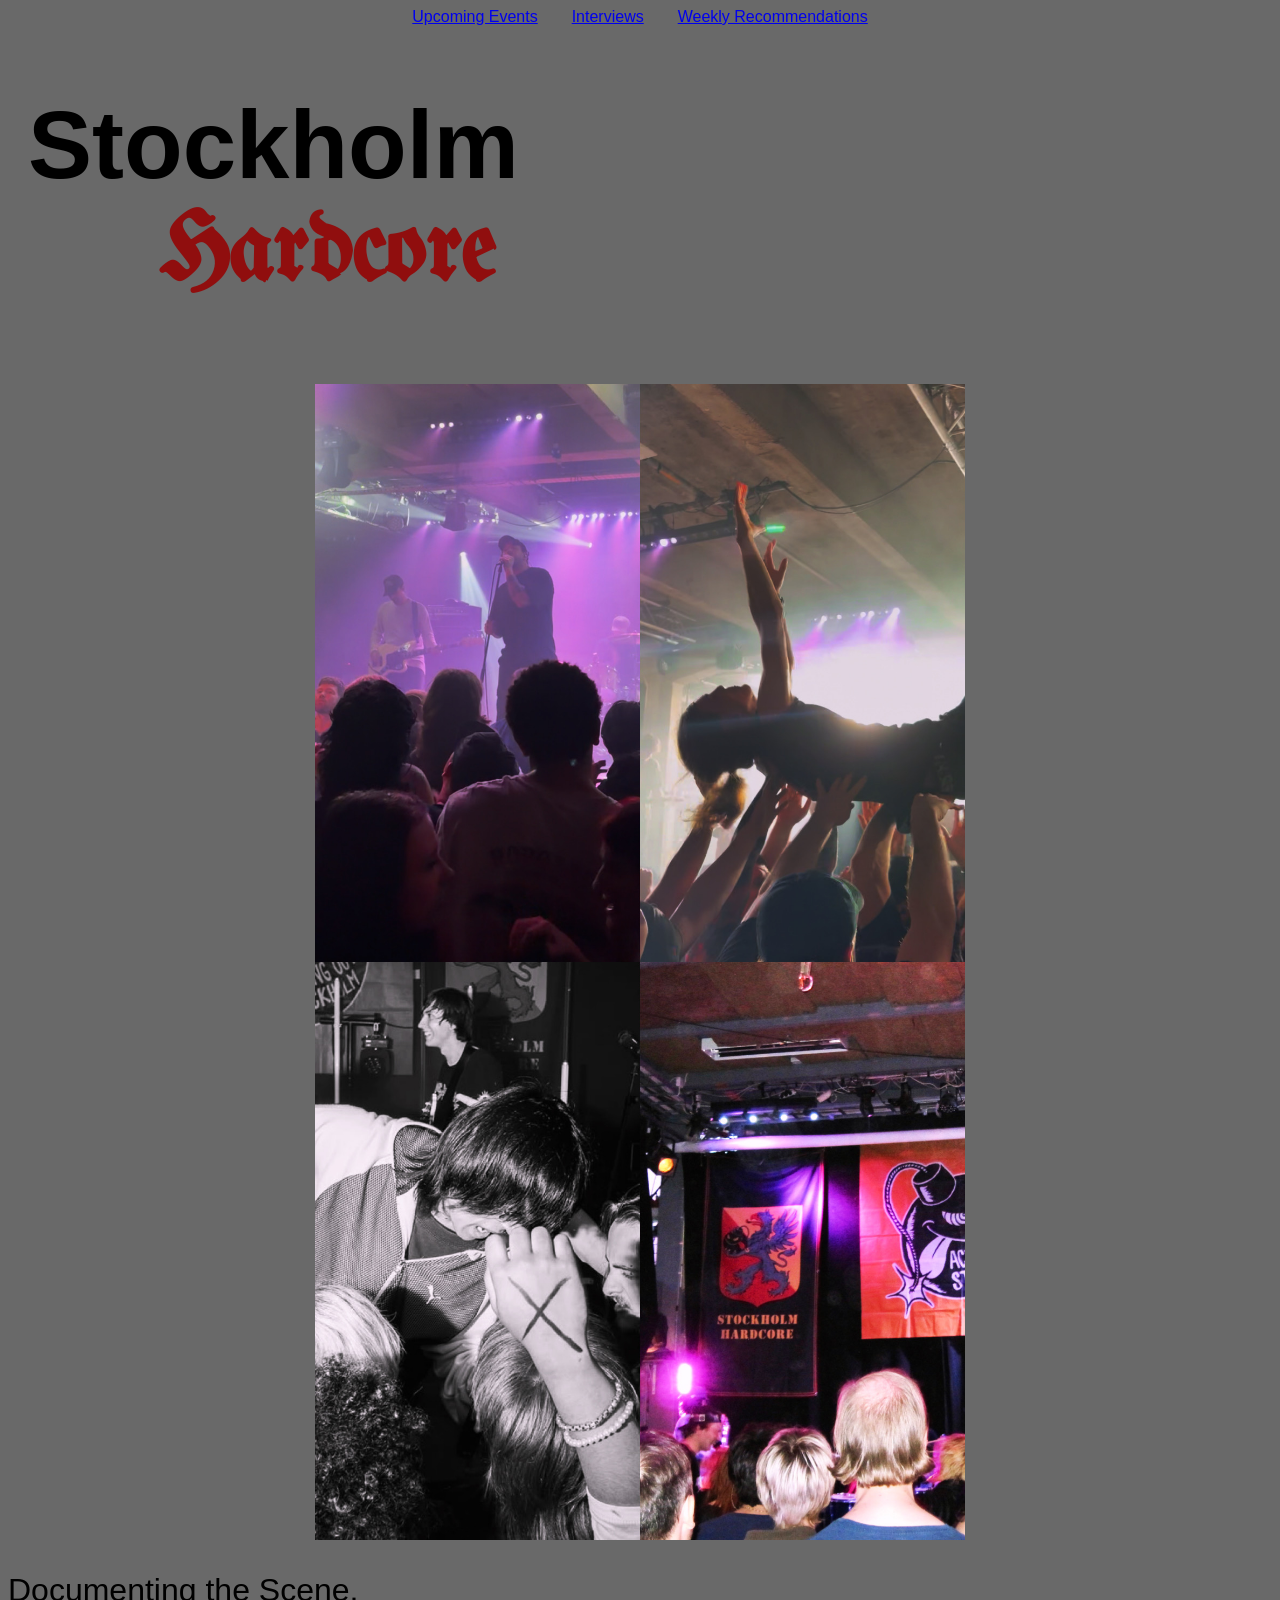
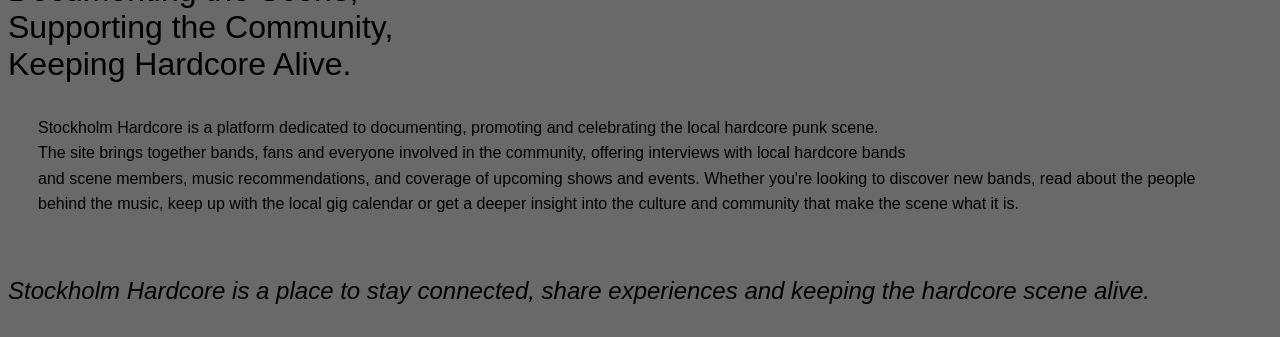
==== index.html @ d34ed738 "changed index file name from Homepage.htm to index.html" ====
<!DOCTYPE html>
<html lang="en">
<head>
    <meta charset="UTF-8">
    <meta name="viewport" content="width=device-width, initial-scale=1.0">
    <title>Mosh hard!</title>
    
<link rel="preconnect" href="https://fonts.googleapis.com">
<link rel="preconnect" href="https://fonts.gstatic.com" crossorigin>
<link href="https://fonts.googleapis.com/css2?family=UnifrakturMaguntia&display=swap" rel="stylesheet">

    <link rel="stylesheet" href="CSS/Homepage.css">

    <style>
        nav {text-align: center;
        }
        nav a {
            margin: 0 15px;
        }
        p {
            margin-left: 30px;
            margin-right: 30px;
            line-height: 1.6;
        }
    </style>
</head>
<body>
    <nav>
        <a href="Upcoming Events.html">Upcoming Events</a>
        <a href="Interviews.html">Interviews</a>
        <a href="Weekly Recommendations.html">Weekly Recommendations</a>
    </nav>


<h1>Stockholm</h1> <h2>Hardcore</h2>

<img class="Homepage" src="pics/homepage.JPG" width=" 650">

 <h3>
    Documenting the Scene, <br>
    Supporting the Community, <br>
    Keeping Hardcore Alive. 
</h3>
</body>

<p> Stockholm Hardcore is a platform dedicated to documenting, promoting and celebrating the local hardcore punk scene.<br>
The site brings together bands, fans and everyone involved in the community, offering interviews with local hardcore bands <br>
and scene members, music recommendations, and coverage of upcoming shows and events.
Whether you're looking to discover new bands,
read about the people behind the music, 
keep up with the local gig calendar or get a deeper insight
into the culture and community that make the scene what it is.</p> 

<h4><br><em>Stockholm Hardcore is a place to stay connected,
share experiences and keeping the hardcore scene alive.</em> </br></h4>

</html>
---- CSS/Homepage.css ----
nav {text-align: center;
        }
        nav a {
            margin: 0 15px;
            font-family: Impact, Haettenschweiler, 'Arial Narrow Bold', sans-serif;
        }
        p {
            margin-left: 30px;
            margin-right: 30px;
            line-height: 1.6;
        }

        body{
            background-color: dimgray;
        }
h1{
    font-family: Impact, Haettenschweiler, 'Arial Narrow Bold', sans-serif;
    font-size: 600%;
    margin-bottom: 5px;
    margin-left: 20px;
}


.Homepage {
    display: block;
    margin-left: auto;
    margin-right: auto;
}



 h2{
    margin-left: 150px;
    margin-top: 0;
    font-family:  "UnifrakturMaguntia", cursive;
    font-size: 600%;
     
    color: #900e0e;
  }
 

h3{
    font-family: Impact, Haettenschweiler, 'Arial Narrow Bold', sans-serif;
    font-size: 200%;
    font-weight: 300;
}

h4{
    font-family: Impact, Haettenschweiler, 'Arial Narrow Bold', sans-serif;
    font-size: 150%;
    font-weight: 300;
}

p{font-family: 'Segoe UI', Tahoma, Geneva, Verdana, sans-serif;
font-weight: 400;}
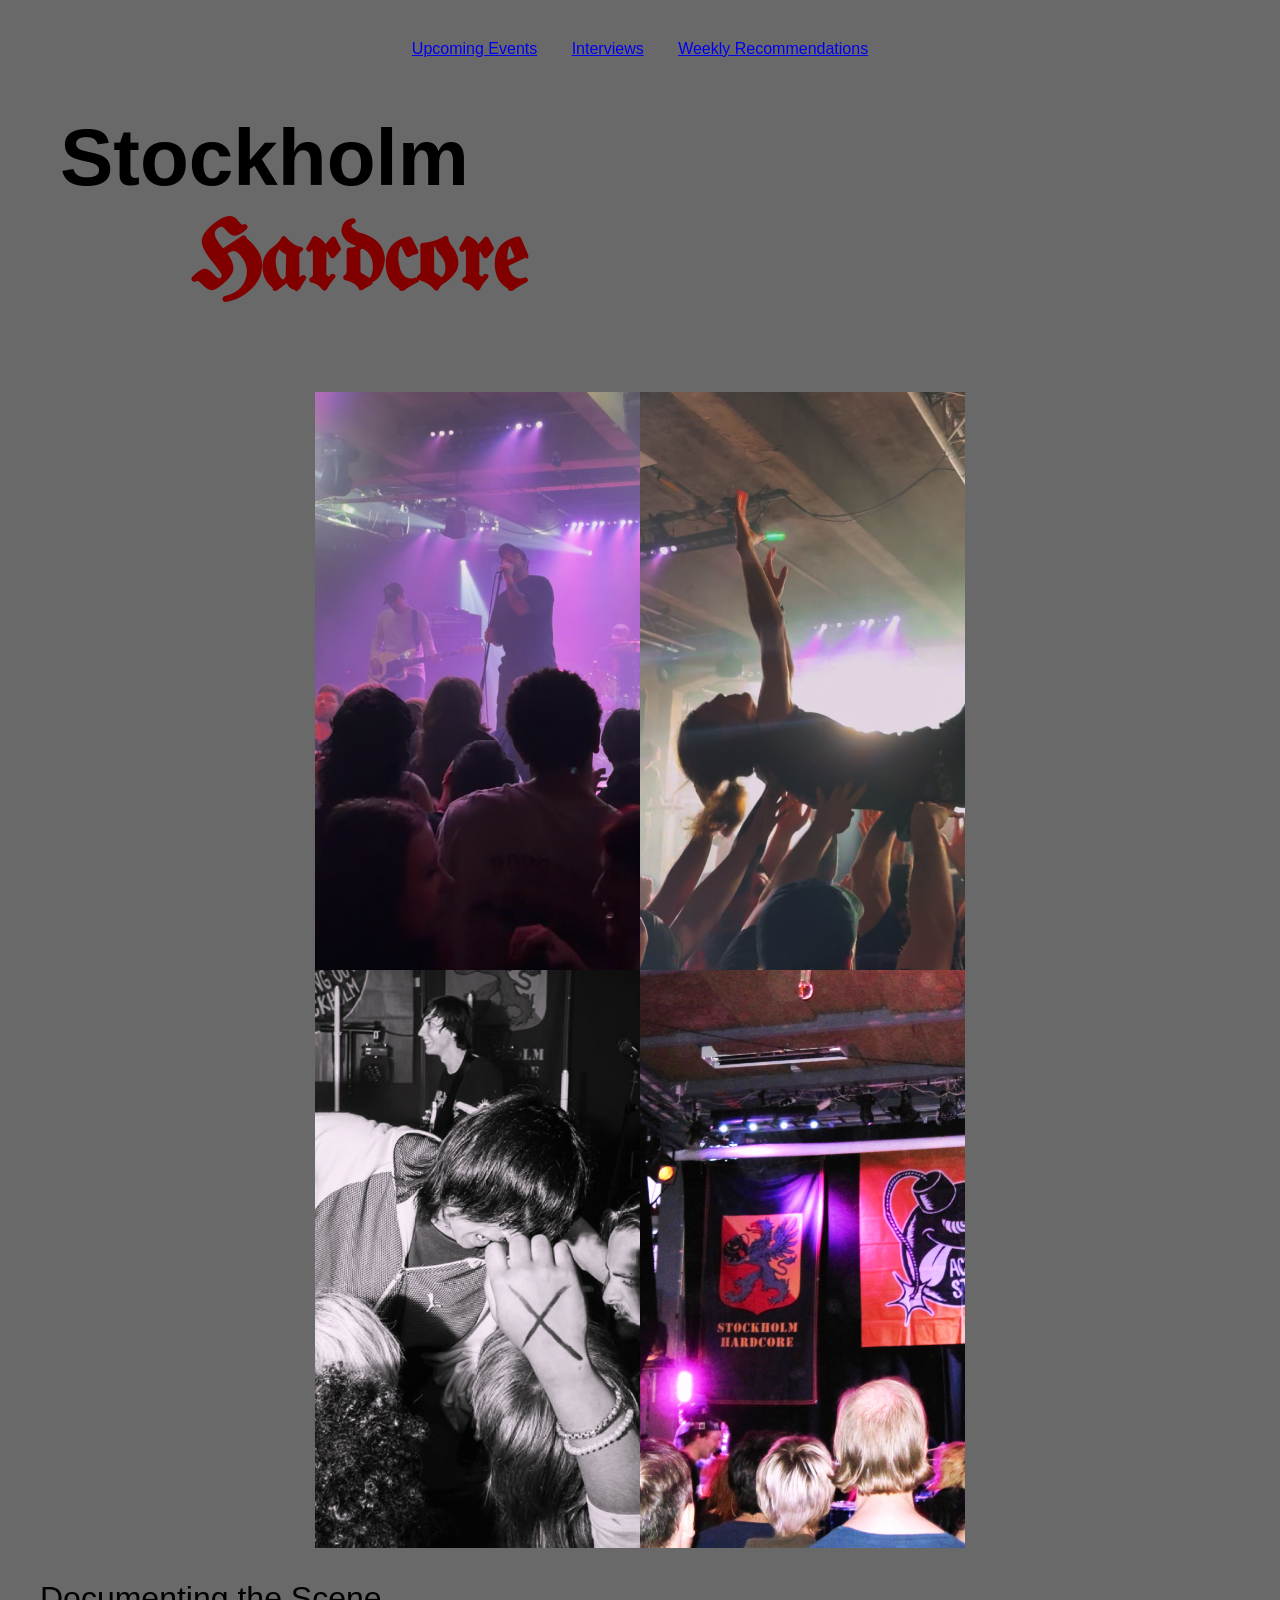
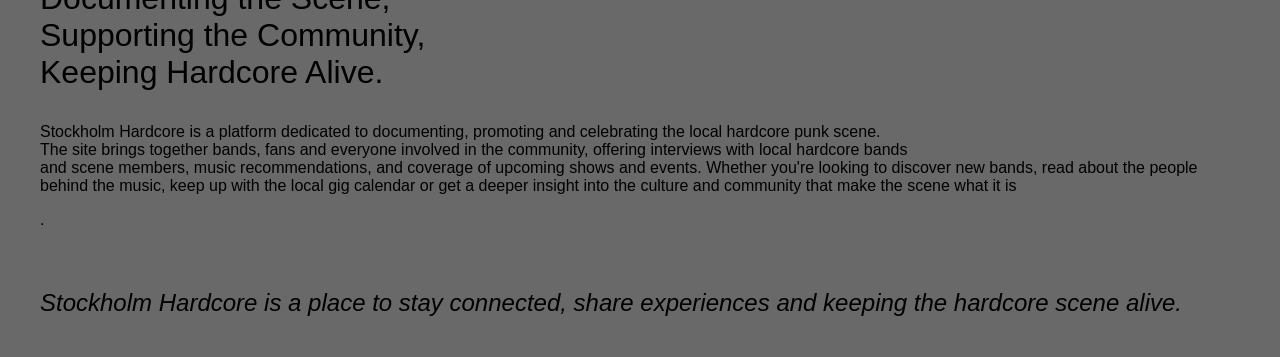
==== commit 7f84c640: "Put all my 4 css files into one singular css file and edited everything that was overlapping" ====
--- a/index.html
+++ b/index.html
@@ -8,21 +8,10 @@
 <link rel="preconnect" href="https://fonts.googleapis.com">
 <link rel="preconnect" href="https://fonts.gstatic.com" crossorigin>
 <link href="https://fonts.googleapis.com/css2?family=UnifrakturMaguntia&display=swap" rel="stylesheet">
+<link rel="icon" href="pics/hardcore_stockholm_favicon.png"> 
 
-    <link rel="stylesheet" href="CSS/Homepage.css">
+    <link rel="stylesheet" href="CSS/style.css">
 
-    <style>
-        nav {text-align: center;
-        }
-        nav a {
-            margin: 0 15px;
-        }
-        p {
-            margin-left: 30px;
-            margin-right: 30px;
-            line-height: 1.6;
-        }
-    </style>
 </head>
 <body>
     <nav>
@@ -32,7 +21,7 @@
     </nav>
 
 
-<h1>Stockholm</h1> <h2>Hardcore</h2>
+<h1 id="Stockholm">Stockholm</h1> <h2 id="Hardcore">Hardcore</h2>
 
 <img class="Homepage" src="pics/homepage.JPG" width=" 650">
 
@@ -43,13 +32,14 @@
 </h3>
 </body>
 
-<p> Stockholm Hardcore is a platform dedicated to documenting, promoting and celebrating the local hardcore punk scene.<br>
+<p id="intro2">Stockholm Hardcore is a platform dedicated to documenting, promoting and celebrating the local hardcore punk scene.<br>
 The site brings together bands, fans and everyone involved in the community, offering interviews with local hardcore bands <br>
 and scene members, music recommendations, and coverage of upcoming shows and events.
 Whether you're looking to discover new bands,
 read about the people behind the music, 
 keep up with the local gig calendar or get a deeper insight
-into the culture and community that make the scene what it is.</p> 
+into the culture and community that make the scene what it is</p> 
+.</p> 
 
 <h4><br><em>Stockholm Hardcore is a place to stay connected,
 share experiences and keeping the hardcore scene alive.</em> </br></h4>
--- a/CSS/style.css
+++ b/CSS/style.css
@@ -0,0 +1,348 @@
+
+/*INDEX/HOMEPAGE*/
+
+nav {
+    text-align: center;
+    font-family: Impact, Haettenschweiler, 'Arial Narrow Bold', sans-serif;
+}
+
+nav a {
+    margin: 0 15px;
+}
+
+body{
+            background-color: dimgray;
+        }
+
+
+#Stockholm{
+    font-family: Impact, Haettenschweiler, 'Arial Narrow Bold', sans-serif;
+    font-size: 500%;
+    margin-bottom: 10px;
+    margin-left: 20px
+    
+}
+
+#Hardcore{
+    margin-left: 150px ;
+    margin-top: 0;
+    font-family: "UnifrakturMaguntia", cursive;
+    font-size: 600%;
+    color: maroon;
+}
+
+
+.Homepage {
+    display: block;
+    margin-left: auto;
+    margin-right: auto;
+}
+
+
+h3{
+    font-weight: 300;
+    font-family: Impact, Haettenschweiler, 'Arial Narrow Bold', sans-serif;
+    font-size: 200%
+    
+}
+
+h4{
+    font-family: Impact, Haettenschweiler, 'Arial Narrow Bold', sans-serif;
+    font-size: 150%;
+    font-weight: 300;
+}
+
+p{font-family: 'Segoe UI', Tahoma, Geneva, Verdana, sans-serif;
+font-weight: 400;}
+
+
+
+
+/*weekly recs*/
+
+
+#intro{
+    text-align: center;
+    font-size: 30px;
+    margin-bottom: 50px;
+    font-family: Impact, Haettenschweiler, 'Arial Narrow Bold', sans-serif;
+    color: maroon;
+}
+    
+
+
+h1{
+    font-size: xx-large;
+    font-family: Impact, Haettenschweiler, 'Arial Narrow Bold', sans-serif;
+
+}
+
+h2{
+    font-family: Impact, Haettenschweiler, 'Arial Narrow Bold', sans-serif;
+    font-weight: bold;
+    font-size: xx-large;
+}
+
+.intro{
+    text-align: center;
+    font-size: 20px;
+    margin-bottom: 50px;
+    font-family: Impact, Haettenschweiler, 'Arial Narrow Bold', sans-serif;
+    color: maroon;
+}
+
+.recommendations{
+    display: flex;
+    flex-direction: column;
+    gap: 25px;
+    max-width: 700px;
+    margin: auto;
+}
+
+.bubble {
+    background-color: beige;
+    border: 2px;
+    border-radius: 30px;
+    padding: 20px;
+    width: 250px;
+    font-size: 18px;
+}
+
+.bubble1 {
+    margin-right: auto;
+    
+}
+.bubble2{
+    margin-left: auto;
+}
+
+.bubble3 {
+    margin-right: auto;
+}
+
+.bubble a {
+    color: blueviolet;
+    font-weight: lighter
+    
+}
+.form-content {
+    font-family: Impact, Haettenschweiler, 'Arial Narrow Bold', sans-serif;
+    display: flex;
+    align-items: center;
+    gap: 30px;
+}
+
+.form-fields {
+    width: 60%;
+}
+
+label {
+    display: block;
+    font-size: 18px;
+    margin-top: 20px;
+    margin-bottom: 8px;
+}
+
+input, textarea {
+    font-family: monospace;
+    width: 100%;
+    padding: 12px;
+    border: 2px;
+    background-color: beige;
+    font-family: 16px;
+    box-sizing: border-box;
+}
+
+button {
+    background-color: darkred;
+    border: 2px;
+    padding: 20px;
+    font-size: 18px;
+    font-weight: bold;
+    cursor: pointer;
+}
+button:hover {
+    background-color: beige;
+    color: cadetblue;
+}
+
+
+/*Upcoming Events*/
+
+
+
+#intro2{
+    font-family: Verdana, Geneva, Tahoma, sans-serif;
+    color: black;
+}
+
+.existence{
+    width: 400px;
+    
+}
+
+.speedway{
+    width: 400px;
+  
+}
+
+.loppis{
+    width: 400px;
+}
+
+.takeover{
+    width: 400px;
+}
+
+.shows{
+    display: grid;
+    grid-template-columns: repeat(2, 1fr);
+    gap: 30px;
+}
+
+.show {
+    display:flex;
+    line-height: 2,5;
+    align-items: center;
+    gap: 15px;
+}
+
+.shows {
+    font-size: larger;
+}
+
+.location{
+    font-size: large;
+    font-weight: lighter;
+    font-family:Impact, Haettenschweiler, 'Arial Narrow Bold', sans-serif    
+
+}
+
+
+
+/*upcoming events*/
+
+.date{
+    font-family: Impact, Haettenschweiler, 'Arial Narrow Bold', sans-serif;
+    color: maroon;
+}
+
+.location{
+    font-size: large;
+    line-height: 1.5;
+    font-family:Impact, Haettenschweiler, 'Arial Narrow Bold', sans-serif    
+
+}
+.existence{
+    width: 400px;
+    
+}
+
+.speedway{
+    width: 400px;
+  
+}
+
+.loppis{
+    width: 400px;
+}
+
+.takeover{
+    width: 400px;
+}
+
+.shows{
+    display: grid;
+    grid-template-columns: repeat(2, 1fr);
+    gap: 30px;
+}
+
+.show {
+    display:flex;
+    line-height: 2,5;
+    align-items: center;
+    gap: 15px;
+}
+
+.shows {font-size: larger;}
+
+
+
+
+/*Interviews*/
+
+
+#catint{
+    font-family: Impact, Haettenschweiler, 'Arial Narrow Bold', sans-serif;
+    font-size: 250%;
+}
+
+
+body {
+    background-color: dimgray;
+    font-family: 'Franklin Gothic Medium', 'Arial Narrow', Arial, sans-serif;
+    margin: 40px;
+    color: black;
+}
+
+
+
+.interviews {
+    max-width: 1100px;
+    margin: auto;
+}
+
+
+.interview {
+    display: flex;
+    align-items: flex-start;
+    gap: 30px;
+    padding: 30px;
+    margin-bottom: 40px;
+    border: 2px solid #333;
+    background-color: #f5f2eb;
+}
+
+
+.interview2 {
+    flex-direction: row-reverse;
+}
+
+
+
+.interviewimage {
+    flex: 0 0 40%;
+}
+
+.interviewimage img,
+.interviewimage video {
+    width: 100%;
+    height: 320px;
+    object-fit: cover;
+    border: 3px solid #b52e36;
+}
+
+
+.interviewtext {
+    flex: 1;
+    min-width: 0;
+}
+
+.interviewtext h2 {
+    font-family: Impact, sans-serif;
+    font-size: 30px;
+    color: #b52e36;
+    margin-top: 0;
+    letter-spacing: 1px;
+}
+
+.interviewtext p {
+    font-size: 16px;
+    line-height: 1.7;
+    margin-bottom: 20px;
+}
+
+
+.interviewtext strong {
+    color: #b52e36;
+}
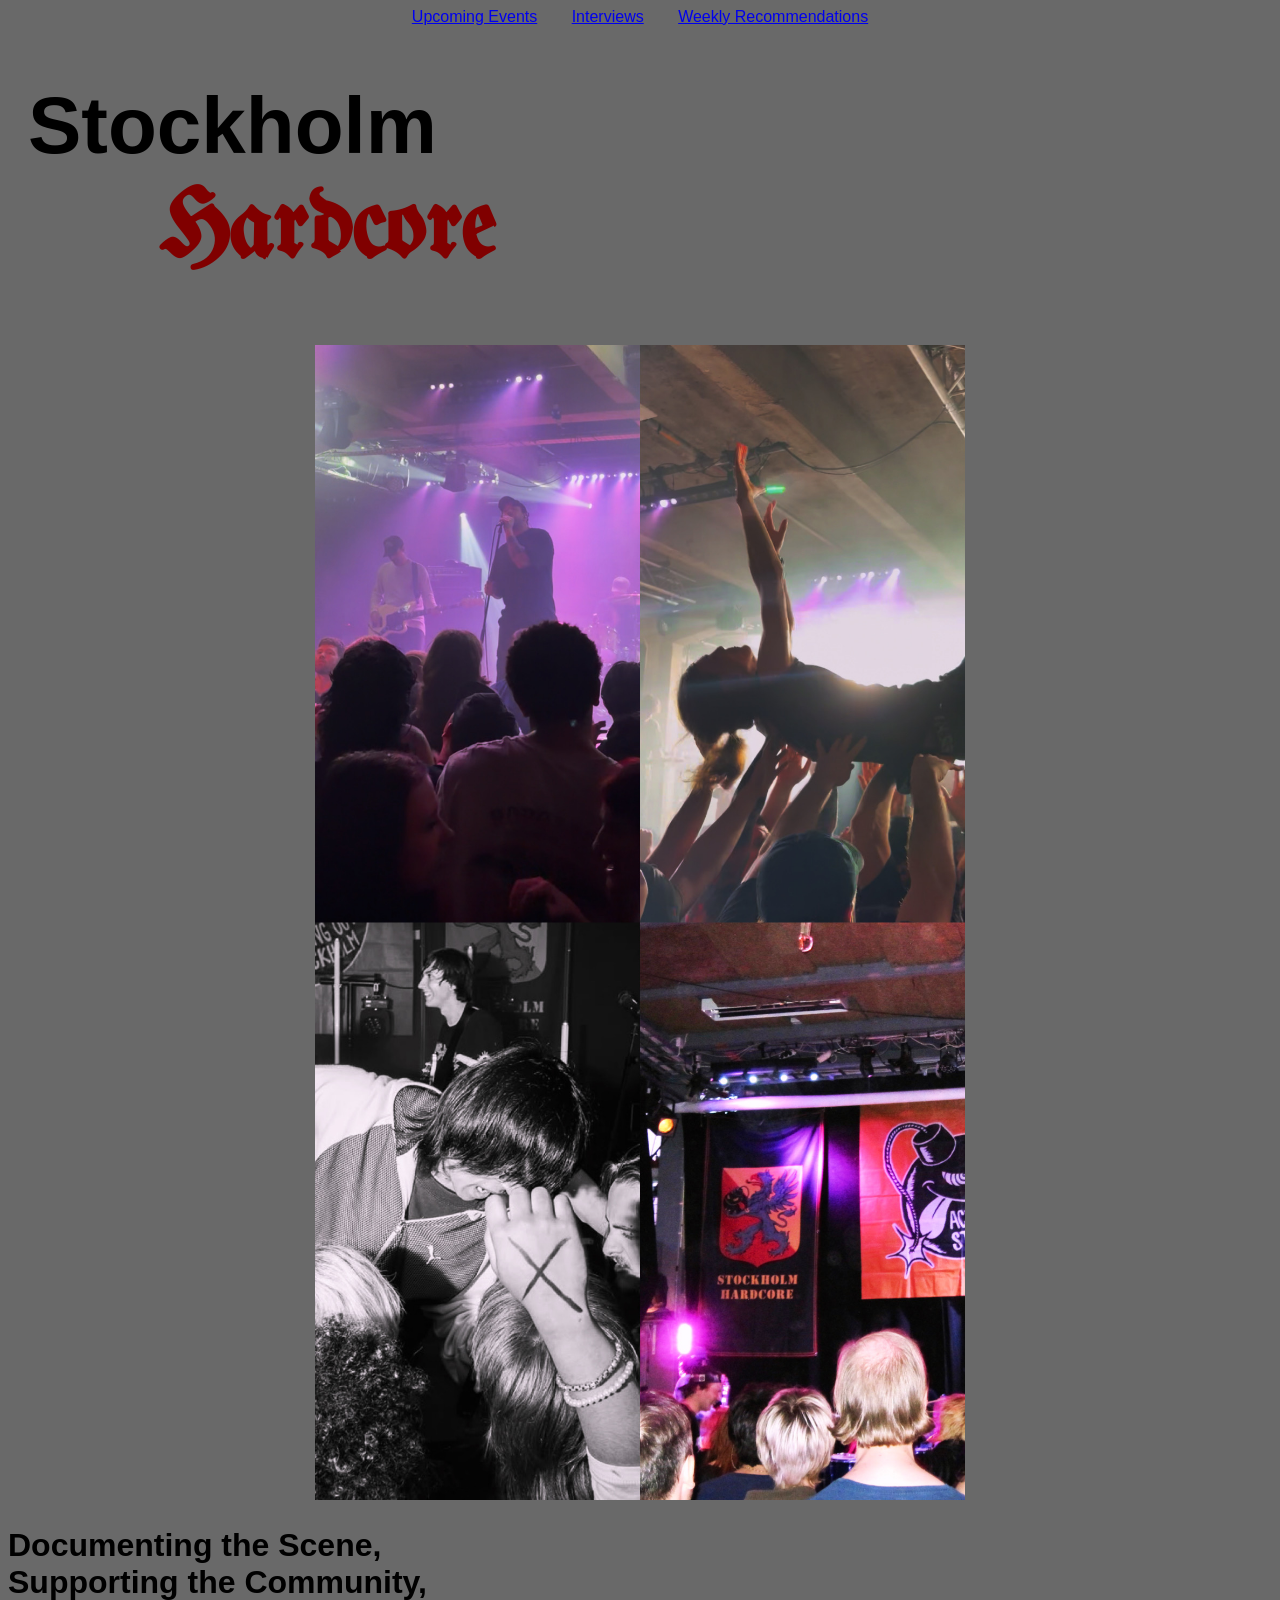
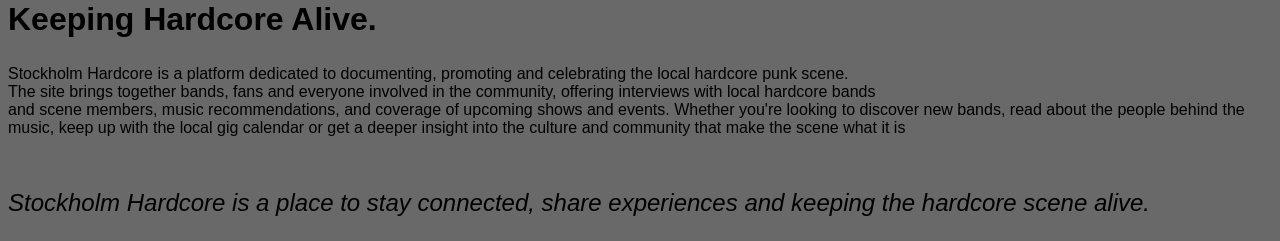
==== commit 7cb6ffda: "changes added comments oncss, last changes to layout" ====
--- a/index.html
+++ b/index.html
@@ -5,6 +5,7 @@
     <meta name="viewport" content="width=device-width, initial-scale=1.0">
     <title>Mosh hard!</title>
     
+    <!--links to fonts, stylehseet, homepageimage-->
 <link rel="preconnect" href="https://fonts.googleapis.com">
 <link rel="preconnect" href="https://fonts.gstatic.com" crossorigin>
 <link href="https://fonts.googleapis.com/css2?family=UnifrakturMaguntia&display=swap" rel="stylesheet">
@@ -13,6 +14,7 @@
     <link rel="stylesheet" href="CSS/style.css">
 
 </head>
+<!--navigation-->
 <body>
     <nav>
         <a href="Upcoming Events.html">Upcoming Events</a>
@@ -21,27 +23,28 @@
     </nav>
 
 
-<h1 id="Stockholm">Stockholm</h1> <h2 id="Hardcore">Hardcore</h2>
+<h1 id="Stockholm">Stockholm</h1> <h1 id="Hardcore">Hardcore</h1>
 
 <img class="Homepage" src="pics/homepage.JPG" width=" 650">
 
- <h3>
+ <h2>
     Documenting the Scene, <br>
     Supporting the Community, <br>
     Keeping Hardcore Alive. 
-</h3>
+</h2>
 </body>
 
-<p id="intro2">Stockholm Hardcore is a platform dedicated to documenting, promoting and celebrating the local hardcore punk scene.<br>
+<!--id tag to css-->
+<p id="intro">Stockholm Hardcore is a platform dedicated to documenting, promoting and celebrating the local hardcore punk scene.<br>
 The site brings together bands, fans and everyone involved in the community, offering interviews with local hardcore bands <br>
 and scene members, music recommendations, and coverage of upcoming shows and events.
 Whether you're looking to discover new bands,
 read about the people behind the music, 
 keep up with the local gig calendar or get a deeper insight
 into the culture and community that make the scene what it is</p> 
-.</p> 
+</p> 
 
-<h4><br><em>Stockholm Hardcore is a place to stay connected,
-share experiences and keeping the hardcore scene alive.</em> </br></h4>
+<h3><br><em>Stockholm Hardcore is a place to stay connected,
+share experiences and keeping the hardcore scene alive.</em> </br></h3>
 
 </html>
--- a/CSS/style.css
+++ b/CSS/style.css
@@ -1,6 +1,7 @@
 
 /*INDEX/HOMEPAGE*/
 
+/*attributes to align naviagtion section to center and change font*/
 nav {
     text-align: center;
     font-family: Impact, Haettenschweiler, 'Arial Narrow Bold', sans-serif;
@@ -14,7 +15,7 @@
             background-color: dimgray;
         }
 
-
+/* margin attributes px to move ''Stockholm'' closer to ''Hardcore'' (h1) */
 #Stockholm{
     font-family: Impact, Haettenschweiler, 'Arial Narrow Bold', sans-serif;
     font-size: 500%;
@@ -23,8 +24,10 @@
     
 }
 
+/*Attributes for Hardcore header*/
+
 #Hardcore{
-    margin-left: 150px ;
+    margin-left: 150px ; /*moves ''Hardcore'' further from the left*/
     margin-top: 0;
     font-family: "UnifrakturMaguntia", cursive;
     font-size: 600%;
@@ -33,20 +36,24 @@
 
 
 .Homepage {
-    display: block;
-    margin-left: auto;
-    margin-right: auto;
-}
-
+    display: block; /* takes up width available width*/
+    margin-left: auto; /* automatically adjusts left margin*/
+    margin-right: auto; /* automatically adjusts right margin = centers picture */
+}
+
+
+h2{
+    font-weight: 300; /* makes text thicker or thinner*/
+    font-family: Impact, Haettenschweiler, 'Arial Narrow Bold', sans-serif;
+    font-size: 200%
+}
+
+#intro{
+    font-family: Verdana, Geneva, Tahoma, sans-serif;
+    color: black; 
+}
 
 h3{
-    font-weight: 300;
-    font-family: Impact, Haettenschweiler, 'Arial Narrow Bold', sans-serif;
-    font-size: 200%
-    
-}
-
-h4{
     font-family: Impact, Haettenschweiler, 'Arial Narrow Bold', sans-serif;
     font-size: 150%;
     font-weight: 300;
@@ -60,21 +67,19 @@
 
 /*weekly recs*/
 
-
-#intro{
+/*center the intro, increase fontsize and increase margin*/
+#intro2 {
     text-align: center;
     font-size: 30px;
     margin-bottom: 50px;
     font-family: Impact, Haettenschweiler, 'Arial Narrow Bold', sans-serif;
     color: maroon;
 }
-    
-
+   
 
 h1{
     font-size: xx-large;
     font-family: Impact, Haettenschweiler, 'Arial Narrow Bold', sans-serif;
-
 }
 
 h2{
@@ -83,76 +88,80 @@
     font-size: xx-large;
 }
 
-.intro{
-    text-align: center;
-    font-size: 20px;
-    margin-bottom: 50px;
-    font-family: Impact, Haettenschweiler, 'Arial Narrow Bold', sans-serif;
-    color: maroon;
-}
+      
+      /*flex to arrange bubbles, placing bubbles vertically, spacing between bubbles,
+      set max width of bubble to 700px, automatically adjusts margins. */
 
 .recommendations{
-    display: flex;
+    display: flex; 
     flex-direction: column;
     gap: 25px;
     max-width: 700px;
     margin: auto;
 }
 
+/*make background beige, round corners, add 20px spacinng inside bubble, set bubble width  to 20px*/
 .bubble {
     background-color: beige;
-    border: 2px;
     border-radius: 30px;
     padding: 20px;
     width: 250px;
     font-size: 18px;
 }
-
+/*moves bubble to the left*/
 .bubble1 {
     margin-right: auto;
     
 }
+
+/*moves bubble to right*/
 .bubble2{
     margin-left: auto;
 }
 
+/*moves bubble to left*/
 .bubble3 {
     margin-right: auto;
 }
 
+/*change link color to blueviolet and make font thinner*/
 .bubble a {
     color: blueviolet;
-    font-weight: lighter
-    
-}
+    font-weight: lighter  
+}
+
+
 .form-content {
     font-family: Impact, Haettenschweiler, 'Arial Narrow Bold', sans-serif;
-    display: flex;
-    align-items: center;
-    gap: 30px;
-}
-
-.form-fields {
-    width: 60%;
+    display: flex; /*puts elements next to each other*/
+    flex-wrap: wrap; /*makes elements move to new line if not enough space*/
+    align-items: center; /*aligns elements vertically in the center*/
+    gap: 30px; /*adds 30px of spacing*/
+}
+
+.form-fields { /*takes up 60% of the available width*/
+    width: 60%; 
 }
 
 label {
-    display: block;
+    display: block; /*starts new line*/
     font-size: 18px;
-    margin-top: 20px;
-    margin-bottom: 8px;
-}
-
-input, textarea {
+    margin-top: 20px; /*adds space above*/
+    margin-bottom: 8px; /*adds space below*/
+}
+
+input, textarea {  /*adds space inside, and a border of the box width, make the box beige, change font*/
     font-family: monospace;
+    font-size: 16px;
     width: 100%;
     padding: 12px;
     border: 2px;
     background-color: beige;
-    font-family: 16px;
     box-sizing: border-box;
 }
 
+/*make button red, add space inside button, change button font size and bold, 
+changes pointer to hand when hovering */
 button {
     background-color: darkred;
     border: 2px;
@@ -161,41 +170,26 @@
     font-weight: bold;
     cursor: pointer;
 }
+/*change color of button when mouse points*/
 button:hover {
     background-color: beige;
     color: cadetblue;
 }
 
 
-/*Upcoming Events*/
-
-
-
-#intro2{
-    font-family: Verdana, Geneva, Tahoma, sans-serif;
-    color: black;
-}
-
-.existence{
-    width: 400px;
-    
-}
-
-.speedway{
-    width: 400px;
-  
-}
-
-.loppis{
-    width: 400px;
-}
-
-.takeover{
-    width: 400px;
-}
-
-.shows{
-    display: grid;
+/*upcoming events*/
+
+/*change size of band poster events*/
+
+.existence, .speedway, .loppis, .takeover {
+    width: 300px;
+
+}
+
+/*arrange band titles in rows and colums, change font*/
+.shows {
+    .shows {font-size: larger;}
+    display: grid; 
     grid-template-columns: repeat(2, 1fr);
     gap: 30px;
 }
@@ -207,94 +201,38 @@
     gap: 15px;
 }
 
-.shows {
-    font-size: larger;
-}
-
-.location{
-    font-size: large;
-    font-weight: lighter;
-    font-family:Impact, Haettenschweiler, 'Arial Narrow Bold', sans-serif    
-
-}
-
-
-
-/*upcoming events*/
-
-.date{
+/*change date font, color*/
+.date {
     font-family: Impact, Haettenschweiler, 'Arial Narrow Bold', sans-serif;
     color: maroon;
 }
 
-.location{
+.location {
     font-size: large;
     line-height: 1.5;
     font-family:Impact, Haettenschweiler, 'Arial Narrow Bold', sans-serif    
-
-}
-.existence{
-    width: 400px;
-    
-}
-
-.speedway{
-    width: 400px;
-  
-}
-
-.loppis{
-    width: 400px;
-}
-
-.takeover{
-    width: 400px;
-}
-
-.shows{
-    display: grid;
-    grid-template-columns: repeat(2, 1fr);
-    gap: 30px;
-}
-
-.show {
-    display:flex;
-    line-height: 2,5;
-    align-items: center;
-    gap: 15px;
-}
-
-.shows {font-size: larger;}
-
-
+}
 
 
 /*Interviews*/
 
-
-#catint{
+/*change font, size of category: interview*/
+#catint {
     font-family: Impact, Haettenschweiler, 'Arial Narrow Bold', sans-serif;
     font-size: 250%;
 }
 
-
-body {
-    background-color: dimgray;
-    font-family: 'Franklin Gothic Medium', 'Arial Narrow', Arial, sans-serif;
-    margin: 40px;
-    color: black;
-}
-
-
-
+/*set max width of interview section to 1100px and centers it horizontally*/
 .interviews {
     max-width: 1100px;
     margin: auto;
 }
 
-
+/*place image & text next to eachother, makes elements move to new line if not enough space, 
+align text at the top, create space inside box, add border and color to boxes*/
 .interview {
     display: flex;
+    flex-wrap: wrap;
     align-items: flex-start;
     gap: 30px;
     padding: 30px;
@@ -303,17 +241,17 @@
     background-color: #f5f2eb;
 }
 
-
+/*reverse order of elements, image and text switch sides*/
 .interview2 {
     flex-direction: row-reverse;
 }
 
-
-
 .interviewimage {
     flex: 0 0 40%;
 }
 
+/*fills image and video in the width of the border, sets image and vid so it doesnt stretch,
+ set height to 320px with a 30px red border*/
 .interviewimage img,
 .interviewimage video {
     width: 100%;
@@ -322,27 +260,49 @@
     border: 3px solid #b52e36;
 }
 
-
+/*makes text box take up available space, makestext container shrink if screen is small*/
 .interviewtext {
     flex: 1;
     min-width: 0;
 }
 
+/*change font, size, color and letter spacing, remove spacing above*/
 .interviewtext h2 {
-    font-family: Impact, sans-serif;
+    font-family: 'Times New Roman', Times, serif;
     font-size: 30px;
     color: #b52e36;
     margin-top: 0;
     letter-spacing: 1px;
 }
-
+/*change appereance of interview text*/
 .interviewtext p {
     font-size: 16px;
     line-height: 1.7;
     margin-bottom: 20px;
 }
-
-
+/*change color of phrases with strong attribute*/
 .interviewtext strong {
     color: #b52e36;
 }
+
+/* adjust interview layout for mobile screens */
+@media (max-width: 600px) {
+
+    .interview {
+        flex-direction: column;
+        padding: 15px;
+        gap: 20px;
+    }
+
+    .interviewimage {
+        flex: 0 0 100%;
+        width: 100%;
+    }
+
+    .interviewimage img,
+    .interviewimage video {
+        width: 100%;
+        height: auto;
+    }
+
+}
